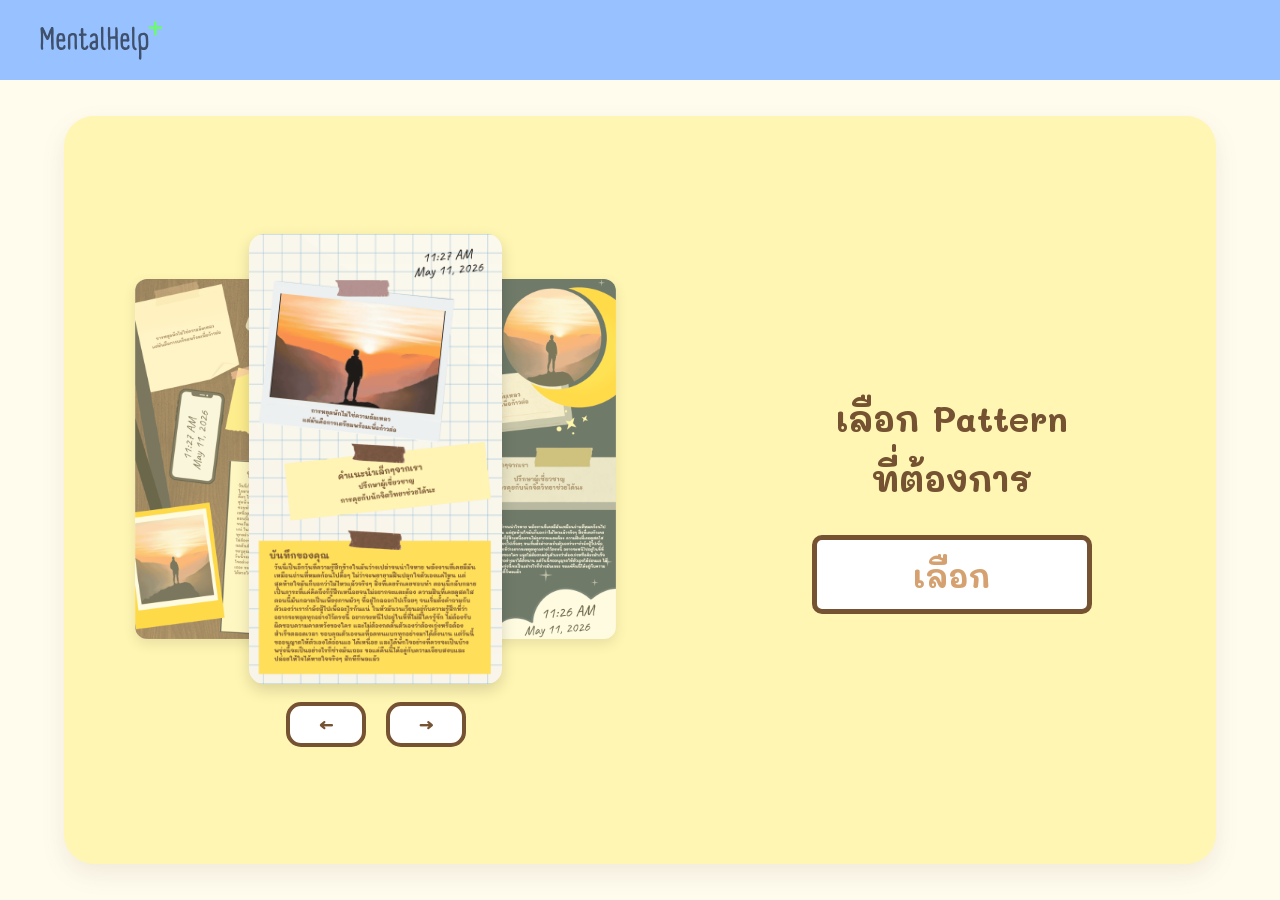
==== page-3/index.html @ fed0ec09 "Add files via upload" ====
<!DOCTYPE html>
<html lang="th">
<head>
    <meta charset="UTF-8">
    <meta name="viewport" content="width=device-width, initial-scale=1.0">
    <title>MentalHelp+ | เลือก Pattern</title>
    <link rel="stylesheet" href="style.css">
</head>
<body>
    <header>
        <nav class="navbar">
            <div class="logo">
                <img src="../asset/logo.svg" class="logo-img" alt="MentalHelp+">
            </div>
        </nav>
    </header>

    <div class="main-container">
        <h1 class="mobile-title" data-i18n="p3_title">เลือก Pattern<br>ที่ต้องการ</h1>

        <div class="left-section">
            <div class="carousel-container">
                <div class="pattern-display" id="pattern-display">
                    <img src="asset/th/1.png" class="pattern-item" data-index="0" data-pattern="1" alt="Pattern 1">
                    <img src="asset/th/2.png" class="pattern-item" data-index="1" data-pattern="2" alt="Pattern 2">
                    <img src="asset/th/3.png" class="pattern-item" data-index="2" data-pattern="3" alt="Pattern 3">
                    <img src="asset/th/4.png" class="pattern-item" data-index="3" data-pattern="4" alt="Pattern 4">
                    <img src="asset/th/5.png" class="pattern-item" data-index="4" data-pattern="5" alt="Pattern 5">
                </div>
                <div class="arrow-nav">
                    <button id="btn-prev" class="arrow-btn">&#8592;</button>
                    <button id="btn-next" class="arrow-btn">&#8594;</button>
                </div>
            </div>
        </div>

        <div class="right-section">
            <div class="control-panel">
                <h1 class="pc-title" data-i18n="p3_title">เลือก Pattern<br>ที่ต้องการ</h1>
                <div class="button-group">
                    <button class="btn-select" id="btn-confirm" data-i18n="p3_confirm">เลือก</button>
                </div>
            </div>
        </div>
    </div>

    <script src="../sound-bridge.js"></script>
    <script src="../settings.js"></script>
    <script src="lang.js"></script>
    <script src="script.js"></script>
</body>
</html>
---- page-3/style.css ----
* {
    box-sizing: border-box !important; /* บังคับไม่ให้ padding ดันขนาดกล่องจนล้นจอ */
    -webkit-font-smoothing: antialiased;
    -moz-osx-font-smoothing: grayscale;
    font-synthesis: none;
}


html, body {
    margin: 0;
    padding: 0;
    width: 100%;
    min-height: 100dvh; /* 🌟 ใช้ min-height แทน height ตายตัว */
    overflow-x: hidden;
    overflow-y: auto;   /* 🌟 อนุญาตให้ Scroll ในแนวตั้งได้ */
}

/* =========================================
   1. Setup พื้นฐาน และ Font (DNA หน้า 1)
   ========================================= */
@font-face {
    font-family: 'english-font';
    src: url('../asset/eng-font.otf') format('opentype');
}

@font-face {
    font-family: 'thai-font';
    src: url('../asset/th-font.ttf') format('truetype');
}

body {
    background: #fffcee;
    margin: 0;
    font-family: 'thai-font', sans-serif;
    color: #745232;
    min-height: 100dvh;
    display: flex;
    flex-direction: column;
    overflow-x: hidden !important;
    overflow-y: auto; /* 🌟 ยึดตามหน้า 1 */
}

button {
    font-family: inherit;
}

/* =========================================
   2. Navbar (ยึดขนาด 80px ตามหน้า 1)
   ========================================= */
.navbar {
    align-self: stretch;
    width: 100%;
    height: 80px;
    background-color: #98c1ff;
    display: flex;
    align-items: center;
    padding: 0 20px;
    box-sizing: border-box;
    position: relative;
    z-index: 1000;
}

.logo-img {
    height: 90%;
    width: auto;
    position: absolute;
    top: -1%;
    left: 2%;
    z-index: 10;
}

/* =========================================
   3. Base Layout & Carousel 2D
   ========================================= */
.main-container {
    background: #fff6b3;
    display: flex;
    /* 🌟 ความโค้งการ์ด 40px ตามหน้า 1 */
    border-radius: 40px; 
    box-sizing: border-box;
    position: relative;
    box-shadow: 0 10px 25px rgba(116, 82, 50, 0.1);
    animation: slideInRight 0.6s forwards ease-out;
    overflow-y: hidden;
}

.left-section,
.right-section {
    display: flex;
    align-items: center;
}

.carousel-container {
    width: 100%;
    display: flex;
    flex-direction: column;
    align-items: center;
}

.pattern-display {
    position: relative;
    width: 100%;
    display: flex;
    justify-content: center;
    align-items: center;
}

.pattern-item {
    position: absolute;
    object-fit: cover;
    border-radius: 15px;
    background-color: #fff;
    box-shadow: 0 6px 15px rgba(0, 0, 0, 0.15);
    transition: all 0.4s cubic-bezier(0.25, 0.8, 0.25, 1);
    cursor: pointer;
}

.pattern-item.active { transform: translateX(0) scale(1); z-index: 10; opacity: 1; }
.pattern-item.prev { transform: translateX(-55%) scale(0.8); z-index: 5; opacity: 0.6; }
.pattern-item.next { transform: translateX(55%) scale(0.8); z-index: 5; opacity: 0.6; }
.pattern-item.hidden { transform: scale(0.5); z-index: 1; opacity: 0; pointer-events: none; }

.arrow-nav {
    display: flex;
    gap: 20px;
}

.arrow-btn {
    background: #ffffff;
    color: #745232;
    display: flex;
    justify-content: center;
    align-items: center;
    cursor: pointer;
    transition: 0.2s;
}

.control-panel {
    width: 100%;
    display: flex;
    flex-direction: column;
    align-items: center;
    text-align: center;
}

.button-group {
    width: 100%;
    display: flex;
    justify-content: center;
    align-items: center;
}

.btn-select {
    background-color: #ffffff;
    color: #d5a170;
    cursor: pointer;
    font-weight: bold;
    transition: 0.3s;
}

/* 🌟 FIX: Hover Effect ขยายแค่ 1.02 ตามหน้า 1 */
@media (hover: hover) and (pointer: fine) {
    .arrow-btn:hover { background-color: #745232; color: #ffffff; }
    .btn-select:hover { background-color: #745232; color: #ffffff; transform: scale(1.02); }
}

/* =========================================
   📱 4. แนวตั้ง (Portrait)
   ========================================= */
.is-portrait .main-container {
    flex-direction: column;
    align-items: center;
    
    justify-content: flex-start; /* 🌟 ให้เนื้อหาเรียงจากบนลงล่าง Text จะไม่ทะลุขอบบน */

    width: 85%;
    max-width: 850px;
    
    height: auto; /* 🌟 เปลี่ยนจาก flex: 1 เป็น height: auto เพื่อให้การ์ดยืดตามเนื้อหา */
    
    margin: 3vh auto 4vh;
    padding: 4vh 15px 3vh;

    gap: clamp(15px, 3vh, 30px);
    overflow-x: hidden;
    overflow-y: visible; /* 🌟 ปล่อยอิสระให้การ์ด */
}

.is-portrait .left-section {
    width: 100%;
    flex-direction: column;
}

.is-portrait .right-section {
    width: 100%;
    display: flex;
    flex-direction: column;
    justify-content: center;
    align-items: center;
    flex: none; 
}

.is-portrait .mobile-title {
    display: block;
    font-size: clamp(24px, 7vw, 36px);
    color: #745232;
    margin: 0;
    text-align: center;
    line-height: 1.6;
}

.is-portrait .pc-title {
    display: none;
}

.is-portrait .carousel-container {
    gap: clamp(15px, 2vh, 25px);
}

.is-portrait .pattern-display {
    width: 100%;
    height: auto;
    aspect-ratio: 1 / 0.95; 
    margin-bottom: 0; 
}

.is-portrait .pattern-item {
    width: clamp(150px, 45%, 350px); 
    height: auto;
    aspect-ratio: 9 / 16;
}

.is-portrait .arrow-btn {
    width: clamp(60px, 15vw, 80px);
    height: clamp(35px, 5vh, 45px);
    font-size: clamp(20px, 4vw, 26px);
    
    /* 🌟 FIX: ขอบปุ่มเล็ก 4px โค้งมน 15px */
    border: 4px solid #745232;
    border-radius: 15px;
    
    padding-bottom: 4px;
}

.is-portrait .btn-select {
    width: clamp(200px, 80%, 320px);
    padding: clamp(12px, 2.5vh, 18px) 0;
    font-size: clamp(22px, 5vw, 32px);
    
    /* 🌟 FIX: ขอบปุ่มหลัก 5px โค้งมน 10px เหมือนปุ่มหน้า 1 เป๊ะ */
    border: 5px solid #745232;
    border-radius: 10px;
}

/* =========================================
   🖥️ 5. แนวนอน (Landscape)
   ========================================= */
.is-landscape .main-container {
    flex-direction: row;
    justify-content: center;
    
    /* 🌟 FIX: เปลี่ยนสมการความสูงให้หักลบ Navbar (80px) และ Margin บน-ล่าง อย่างแม่นยำ */
    height: calc(100dvh - 80px - clamp(40px, 8vh, 80px));
    
    min-height: clamp(280px, 70vh, 700px); 
    
    /* ระยะขอบตั้งต้น (ที่นำไปใช้หักลบด้านบน) */
    margin: clamp(20px, 4vh, 40px) clamp(20px, 5vw, 80px);
    
    border-radius: 30px;
    padding: 0;
    width: auto;
    max-width: none;
    gap: 0;
    
    /* 🌟 สั่งประหาร Scrollbar ทิ้ง */
    overflow: hidden;
}

.is-landscape .left-section {
    flex: 1.2;
    justify-content: center;
    padding: clamp(10px, 2vw, 40px);
    height: 100%;
    box-sizing: border-box;
}

.is-landscape .right-section {
    flex: 1;
    flex-direction: column;
    justify-content: center;
    padding: clamp(10px, 2vw, 40px);
    height: 100%;
    box-sizing: border-box;
}

.is-landscape .mobile-title {
    display: none;
}

.is-landscape .pc-title {
    display: block;
    font-size: clamp(20px, 4vw, 35px);
    color: #745232;
    line-height: 1.7;
    margin-bottom: clamp(15px, 3vh, 30px);
    text-align: center;
}

.is-landscape .carousel-container {
    height: 100%;
    justify-content: center;
    gap: clamp(10px, 2vh, 25px); 
}

.is-landscape .pattern-display {
    width: 100%;
    height: clamp(140px, 55vh, 450px); 
    aspect-ratio: auto; 
    display: flex;
    justify-content: center;
    align-items: center;
}

.is-landscape .pattern-item {
    height: 100%;
    width: auto;
    aspect-ratio: 9 / 16;
}

.is-landscape .arrow-btn {
    width: clamp(50px, 8vw, 80px);
    height: clamp(30px, 5vh, 45px);
    font-size: clamp(18px, 3vw, 24px);
    padding-bottom: 4px;
    
    /* 🌟 FIX: ขอบปุ่มเล็ก แนวนอน */
    border: clamp(2px, 0.4vw, 4px) solid #745232;
    border-radius: 15px;
}

.is-landscape .btn-select {
    width: clamp(160px, 25vw, 280px);
    padding: clamp(8px, 1.5vh, 15px) 0;
    font-size: clamp(18px, 2.5vw, 34px);
    
    /* 🌟 FIX: ขอบปุ่มหลัก 5px แนวนอน โค้งมน 10px */
    border: clamp(3px, 0.6vw, 5px) solid #745232;
    border-radius: 10px;
}

@keyframes slideInRight {
    0% { transform: translateX(100vw); opacity: 0; }
    100% { transform: translateX(0); opacity: 1; }
}

.slide-out-left {
    animation: slideOutLeft 0.5s forwards ease-in-out;
}

@keyframes slideOutLeft {
    0% { transform: translateX(0); opacity: 1; }
    100% { transform: translateX(-100vw); opacity: 0; }
}
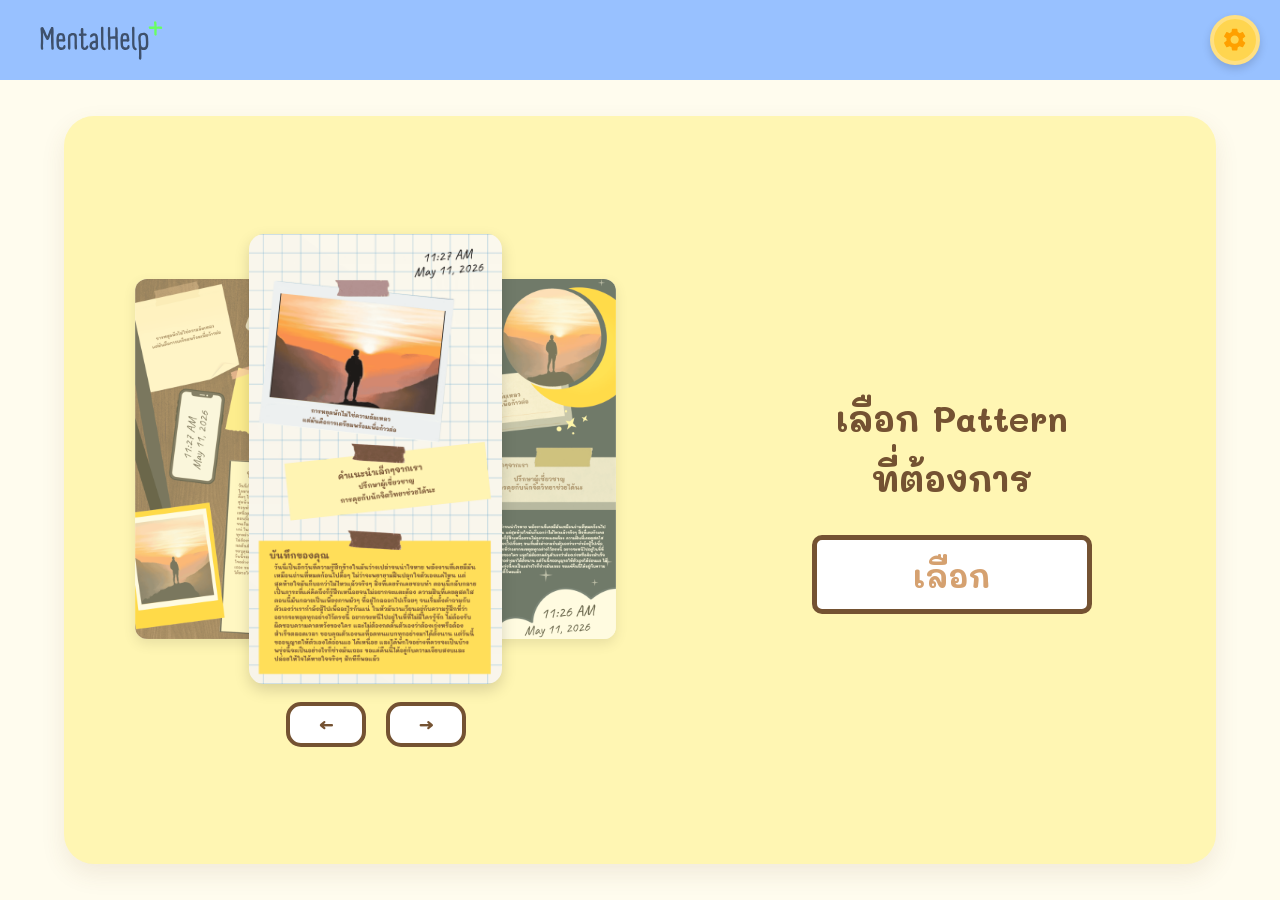
==== commit 4e48484b: "Update index.html" ====
--- a/page-3/index.html
+++ b/page-3/index.html
@@ -4,7 +4,7 @@
     <meta charset="UTF-8">
     <meta name="viewport" content="width=device-width, initial-scale=1.0">
     <title>MentalHelp+ | เลือก Pattern</title>
-    <link rel="stylesheet" href="style.css">
+    <link rel="stylesheet" href="style.css?v=2">
 </head>
 <body>
     <header>
@@ -49,4 +49,4 @@
     <script src="lang.js"></script>
     <script src="script.js"></script>
 </body>
-</html>+</html>
--- a/page-3/style.css
+++ b/page-3/style.css
@@ -168,6 +168,7 @@
    📱 4. แนวตั้ง (Portrait)
    ========================================= */
 .is-portrait .main-container {
+    flex: 1;
     flex-direction: column;
     align-items: center;
     
